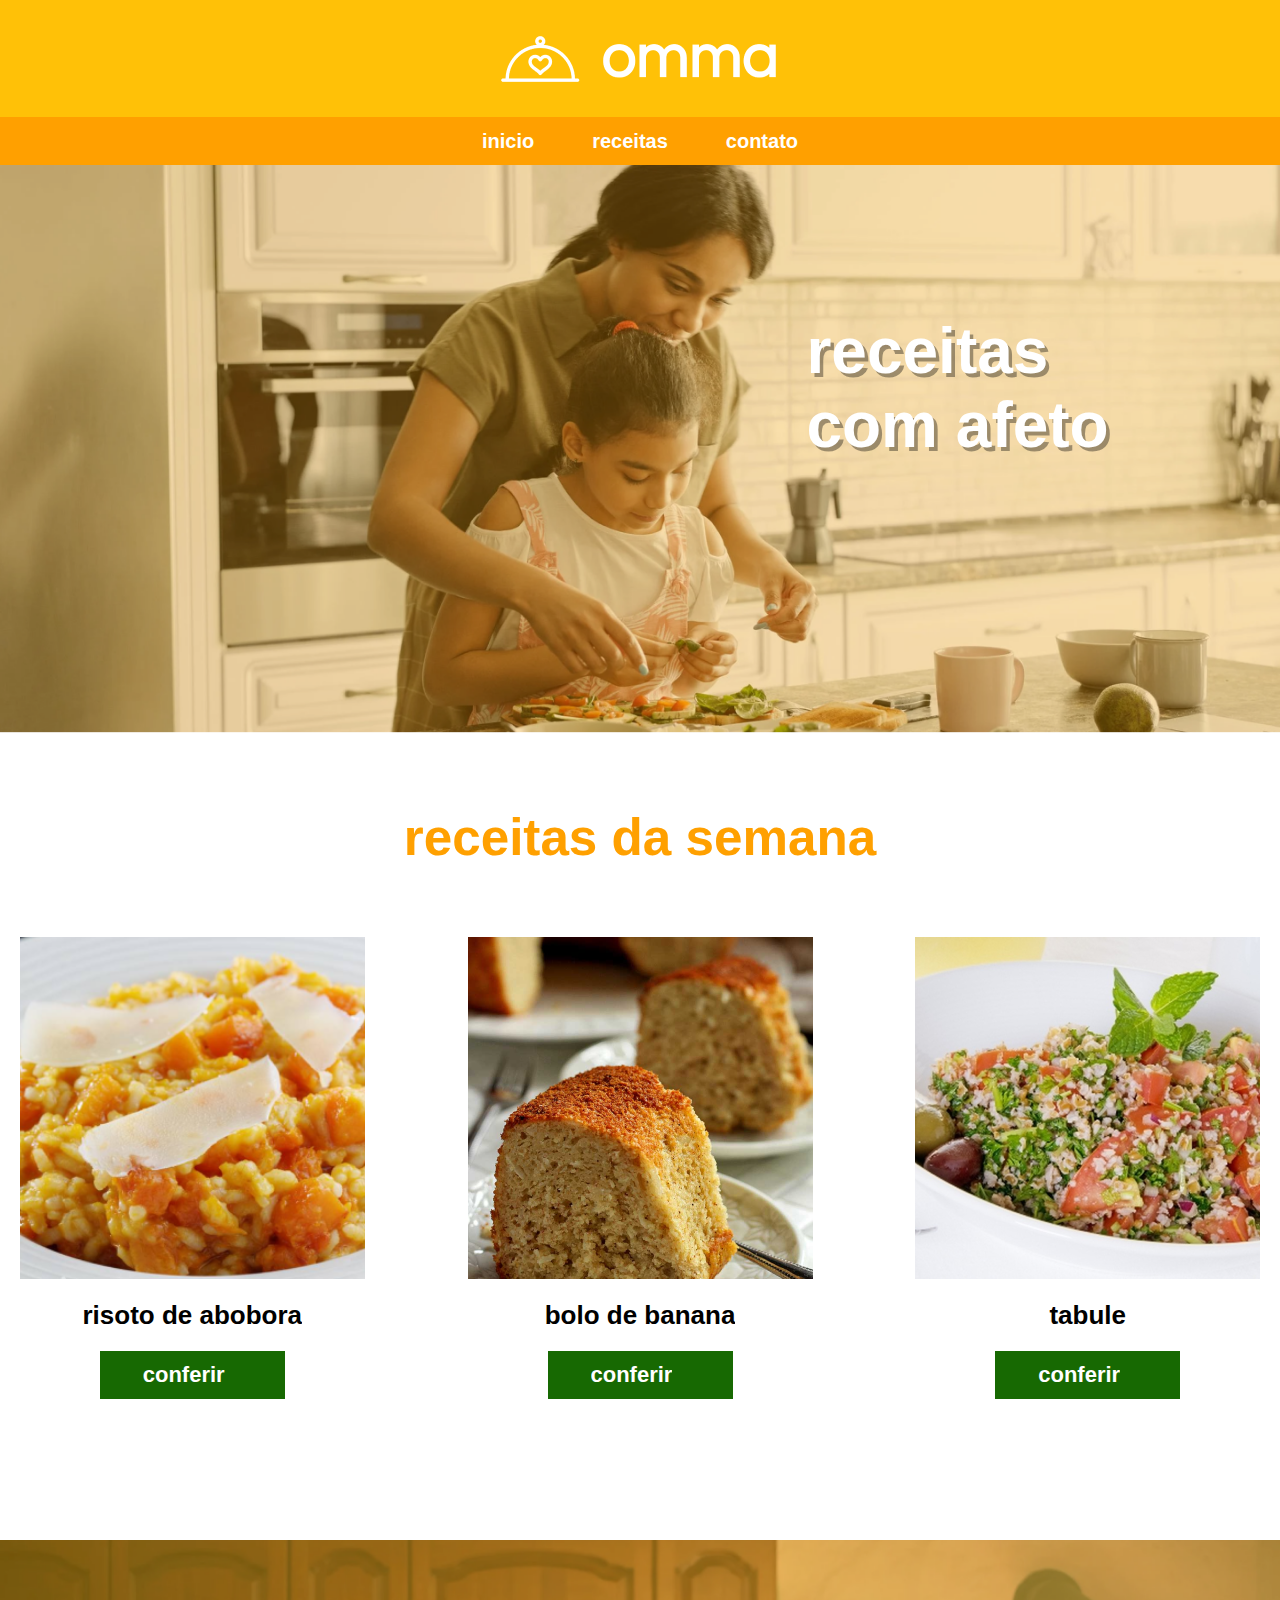
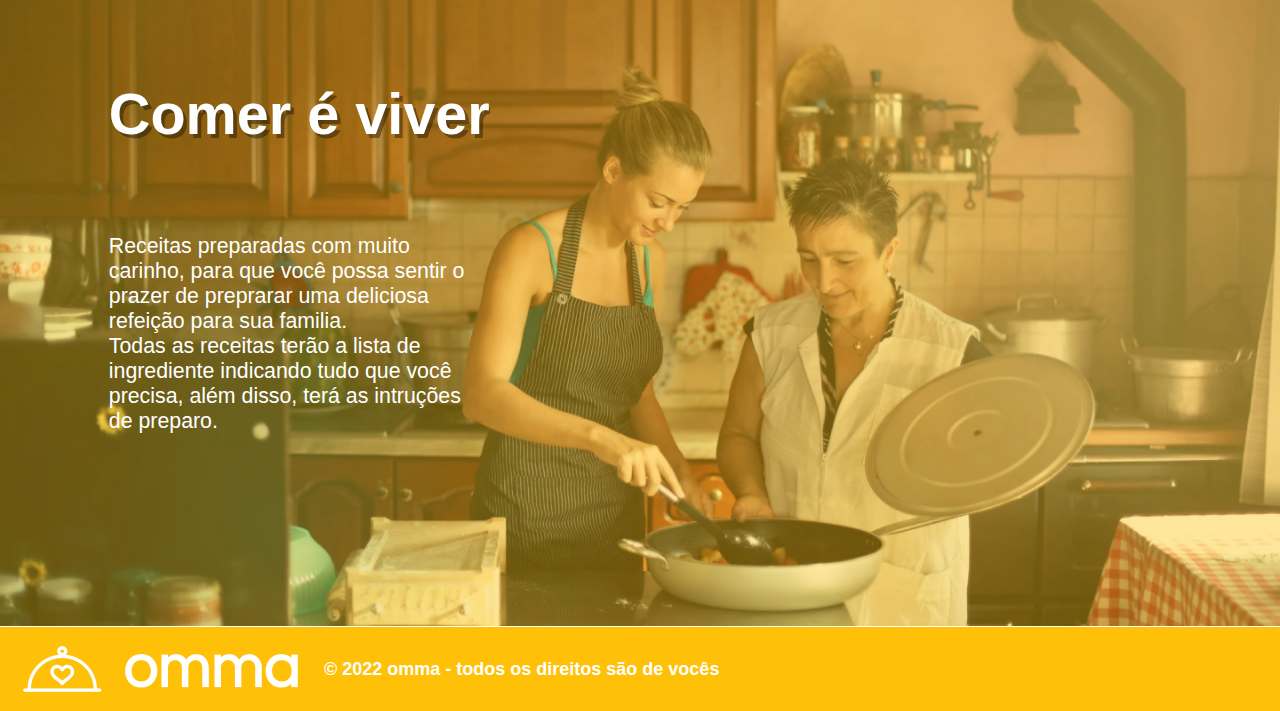
==== omma/index.html @ 22480ece "Omma website" ====
<!DOCTYPE html>
<html lang="pt-br">
<head>
    <meta charset="UTF-8">
    <meta http-equiv="X-UA-Compatible" content="IE=edge">
    <meta name="viewport" content="width=device-width, initial-scale=1.0">
    <link rel="stylesheet" href="./css/style.css">
    <link rel="preconnect" href="https://fonts.googleapis.com">
    <title>Omma</title>
</head>
<body>
    <header class="cabecalho">
        <img src="./img/logo.png" alt="logo" id="img-banner">
    </header>
    <nav class="navbar">
        <div>
            <ul class="navLinks" >
                <li class="navItem">inicio</li>
                <li class="navItem">receitas</li>
                <li class="navItem">contato</li>
            </ul>
        </div>
    </nav>
    <main>
        <div class="container-receitas-afeto">
            <p class="title-receitas-afeto">receitas com afeto</p><!-- Precida formatar a área de texto-->
            <div>
                <img src="./img/receitas-afeto.png" alt="receitas com afeto" id="receitas-afeto">
            </div>
        </div>
        
        <nav class="container-receita-da-semana">
            <section class="title-receita-da-semana">
                <p>receitas da semana</p>
            </section >
            <div class="items-receita-da-semana">
                <div class="recipe-receita-da-semana">
                    <img id="image-receita-da-semana" src="./img/risoto.png" alt="Risoto de Abóbora">
                    <div><p>risoto de abobora</p></div>
                    <div class="link-receita-da-semana"><a href="#">conferir</a></div>
                </div>
                <div class="recipe-receita-da-semana">
                    <img id="image-receita-da-semana" src="./img/bolo-banana.png" alt="Bolo de Banana">
                    <div><p>bolo de banana</p></div>
                    <div class="link-receita-da-semana"><a href="#">conferir</a></div>
                </div>
                <div class="recipe-receita-da-semana">
                    <img id="image-receita-da-semana" src="./img/tabule.png" alt="Tabule">
                    <div><p>tabule</p></div>
                    <div class="link-receita-da-semana"><a href="#">conferir</a></div>
                </div>
            </div>
        </nav>
        <div class="container-comer-viver">
            <h1 class="title-comer-viver">Comer é viver</h1>
            <p class="text-comer-viver">Receitas preparadas com muito carinho,
                 para que você possa sentir o prazer de 
                preprarar uma deliciosa refeição para sua familia.
                <br/>Todas as receitas terão a lista 
                de ingrediente indicando tudo que você precisa, 
                além disso, terá as intruções de preparo.</p>
            <img src="./img/comer-viver.png" alt="comer é viver" id="comer-viver">
        </div>
    </main>
    <footer>
        <img src="./img/logo.png" alt="logo" id="img-banner">
        <p>© 2022 omma - Todos os direitos são de vocês</p>
    </footer>
</body>
</html>
---- omma/css/style.css ----
* {
    margin: 0;
    padding: 0;
    overflow-x: hidden;
}
.cabecalho{
    position: relative;
    background: #FFC107;
    box-shadow: 0px 4px 4px rgba(0, 0, 0, 0.25);  
    height: 117px;
    width: 100vw;;
    display: flex;
    align-items: center;
    justify-content: center;
    padding: 0;  
}
#img-banner {
    height: 84px;
    width: 324px;
}
/* A ornenação dos elementos impede o aparecimento da sombra*/
.navbar{  
    position: relative;
    z-index:- 1;  
    display: flex;
    justify-content: space-evenly;
    align-items: center;
    background-color: #FFA000; 
    height: 48px;
    width: 100vw;  
}
.navLinks{  
    list-style-type: none;
    display: flex;
    align-items: center;
    color: white;
    font-family: 'Montserrat', Verdana, Geneva, Tahoma, sans-serif;
    font-size: 20px;
    font-weight: 700;
}
.navItem{
    padding: 0 29px;
}
.container-receitas-afeto{
    position: relative;
    
}
#receitas-afeto, #comer-viver{
    max-width: 100vw;
}
.title-receitas-afeto{
    position: absolute;
    top: 26%;
    right: 7%;
    max-width: 30vw;
    font-size: 5vw;
    height: auto;
    padding: 0;
    font-family: 'Montserrat', Verdana, Geneva, Tahoma, sans-serif;
    font-weight: 700;
    color: white;
    text-shadow: 0.28vw 0.28vw 0 rgba(0, 0, 0, 0.36);
}

.items-receita-da-semana{
    display: flex;
    flex-wrap: wrap;
    justify-content: space-evenly;
    align-items: center;
    gap: 83px;
}
.recipe-receita-da-semana p{
    font-family: 'Montserrat', Verdana, Geneva, Tahoma, sans-serif;
    font-weight: 700;
    font-size: 26px;
    font-weight: 600;
    line-height: 32px;
    letter-spacing: 0em;
    text-align: center;
}


.title-receita-da-semana{
    color: rgba(255, 160, 0, 1);
    font-family:  'Montserrat', Verdana, Geneva, Tahoma, sans-serif;
    max-width: 100vw;
    height: auto;
    font-size: 4vw;
    font-weight: 700;
    line-height: 67px;
    letter-spacing: 0em;
    margin: 5.2vw auto;
    text-align: center;
}
.recipe-receita-da-semana{
    display: flex;
    flex-direction: column;
    justify-content: space-around;
    align-items: center;
    gap: 20px;   
}

.recipe-receita-da-semana a{
    margin: 9px 43px 10px 43px;    
    color: white;
    font-family: 'Montserrat', Verdana, Geneva, Tahoma, sans-serif;
    font-size: 22px;
    font-weight: 700;
    line-height: 29px;
    letter-spacing: 0em;
    text-align: center;
    text-decoration: none;
}
.link-receita-da-semana{
    position: relative;
    display: flex;
    background-color: rgba(23, 105, 2, 1);
    width: 185px;
    height: 48px; 
    text-align: center;
}
#image-receita-da-semana{
    object-fit: cover;
    max-width: 100vw;
    max-height: 100vw;
    width: 345px;
    height: 342px;
}


.container-comer-viver{
    position: relative;
    margin-top: 11vw;
    height: 53.7vw;
}
#comer-viver{
    position: absolute;
    top: 0;    
    left: 0;
    z-index: -1;
}
.title-comer-viver{
    position: absolute;
    top: 11vw;
    left: 8.5vw;
    max-width: 40vw;
    font-size: 4.5vw;
    height: auto;
    padding: 0;
    font-family: 'Montserrat', Verdana, Geneva, Tahoma, sans-serif;
    font-weight: 700;
    color: white;
    text-shadow: 0.28vw 0.28vw 0 rgba(0, 0, 0, 0.36);

}
.text-comer-viver{
    position: absolute;
    top: 23vw;
    left: 8.5vw;
    max-width: 29.4vw;
    width: 424px;
    font-size: 1.667vw;
    height: auto;
    padding: 0;
    font-family: 'Montserrat', Verdana, Geneva, Tahoma, sans-serif;
    font-weight: 500;
    color: white;
}
.text-comer-viver br{
    display: block;
    content: " ";
    margin: 2vw 0;
}

footer{
    width: 100vw;
    display: flex;
    align-items: center;
    justify-content: left;
    position: relative;
    background-color: #FFC107;
    margin: 0;
    font-family: 'Montserrat', Verdana, Geneva, Tahoma, sans-serif;
    font-style: normal;
    font-weight: 700;
    font-size: 18px;
    line-height: 22px;
    /* identical to box height */
    text-transform: lowercase;
    color: white;
}
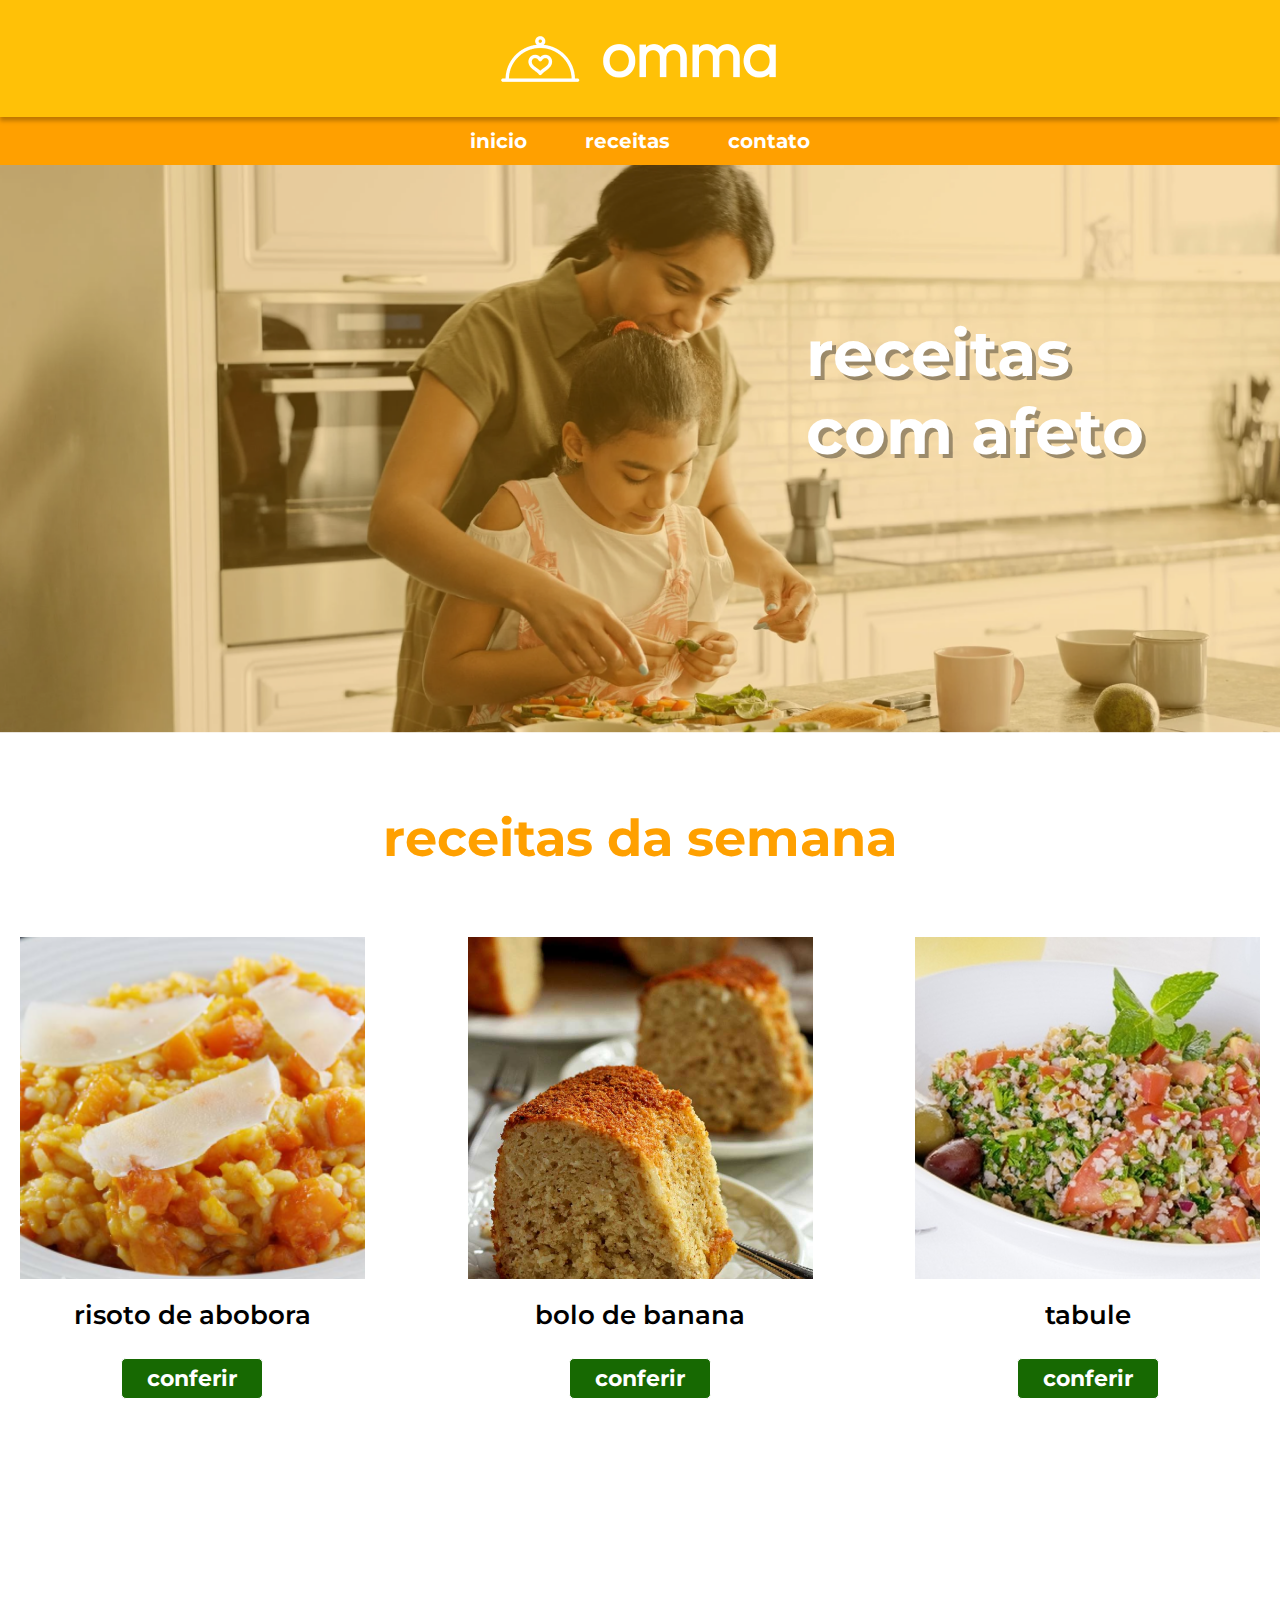
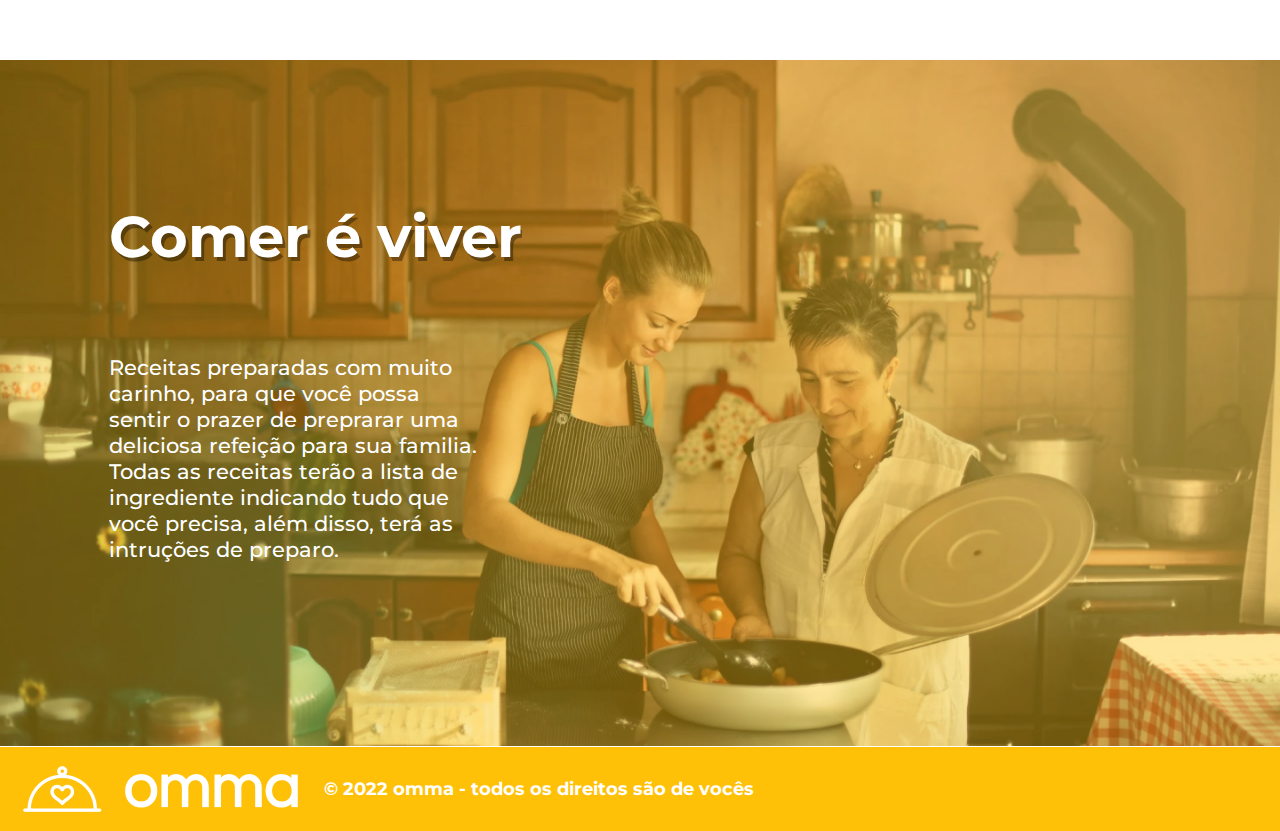
==== commit 816a7425: "second page" ====
--- a/omma/index.html
+++ b/omma/index.html
@@ -6,6 +6,8 @@
     <meta name="viewport" content="width=device-width, initial-scale=1.0">
     <link rel="stylesheet" href="./css/style.css">
     <link rel="preconnect" href="https://fonts.googleapis.com">
+<link rel="preconnect" href="https://fonts.gstatic.com" crossorigin>
+<link href="https://fonts.googleapis.com/css2?family=Montserrat:ital,wght@0,100;0,200;0,300;0,400;0,500;0,600;0,700;0,800;0,900;1,100;1,200;1,300;1,400;1,500;1,600;1,700;1,800;1,900&display=swap" rel="stylesheet">
     <title>Omma</title>
 </head>
 <body>
--- a/omma/css/style.css
+++ b/omma/css/style.css
@@ -1,7 +1,15 @@
+
 * {
     margin: 0;
     padding: 0;
     overflow-x: hidden;
+}
+@font-face {
+    font-family: myFirstFont;
+    src: url(sansation_light.woff);
+  }
+body{
+    font-family: 'Montserrat', Verdana, Geneva, Tahoma, sans-serif;
 }
 .cabecalho{
     position: relative;
@@ -17,11 +25,13 @@
 #img-banner {
     height: 84px;
     width: 324px;
+    object-fit: contain;
+    
 }
 /* A ornenação dos elementos impede o aparecimento da sombra*/
 .navbar{  
     position: relative;
-    z-index:- 1;  
+    z-index: -1;  
     display: flex;
     justify-content: space-evenly;
     align-items: center;
@@ -34,7 +44,6 @@
     display: flex;
     align-items: center;
     color: white;
-    font-family: 'Montserrat', Verdana, Geneva, Tahoma, sans-serif;
     font-size: 20px;
     font-weight: 700;
 }
@@ -56,7 +65,6 @@
     font-size: 5vw;
     height: auto;
     padding: 0;
-    font-family: 'Montserrat', Verdana, Geneva, Tahoma, sans-serif;
     font-weight: 700;
     color: white;
     text-shadow: 0.28vw 0.28vw 0 rgba(0, 0, 0, 0.36);
@@ -70,7 +78,7 @@
     gap: 83px;
 }
 .recipe-receita-da-semana p{
-    font-family: 'Montserrat', Verdana, Geneva, Tahoma, sans-serif;
+    
     font-weight: 700;
     font-size: 26px;
     font-weight: 600;
@@ -82,7 +90,7 @@
 
 .title-receita-da-semana{
     color: rgba(255, 160, 0, 1);
-    font-family:  'Montserrat', Verdana, Geneva, Tahoma, sans-serif;
+    
     max-width: 100vw;
     height: auto;
     font-size: 4vw;
@@ -101,24 +109,22 @@
 }
 
 .recipe-receita-da-semana a{
-    margin: 9px 43px 10px 43px;    
-    color: white;
-    font-family: 'Montserrat', Verdana, Geneva, Tahoma, sans-serif;
+    margin: 3% 43px 116px 43px;   
+    color: white;    
     font-size: 22px;
     font-weight: 700;
     line-height: 29px;
     letter-spacing: 0em;
     text-align: center;
     text-decoration: none;
-}
-.link-receita-da-semana{
-    position: relative;
-    display: flex;
+    display: inline-block;
     background-color: rgba(23, 105, 2, 1);
-    width: 185px;
-    height: 48px; 
-    text-align: center;
-}
+    text-align: center;
+    border: 1px solid;
+    padding: 5px 25px;
+    border-radius: 5px;
+}
+
 #image-receita-da-semana{
     object-fit: cover;
     max-width: 100vw;
@@ -147,7 +153,7 @@
     font-size: 4.5vw;
     height: auto;
     padding: 0;
-    font-family: 'Montserrat', Verdana, Geneva, Tahoma, sans-serif;
+    
     font-weight: 700;
     color: white;
     text-shadow: 0.28vw 0.28vw 0 rgba(0, 0, 0, 0.36);
@@ -162,7 +168,7 @@
     font-size: 1.667vw;
     height: auto;
     padding: 0;
-    font-family: 'Montserrat', Verdana, Geneva, Tahoma, sans-serif;
+    
     font-weight: 500;
     color: white;
 }
@@ -180,7 +186,7 @@
     position: relative;
     background-color: #FFC107;
     margin: 0;
-    font-family: 'Montserrat', Verdana, Geneva, Tahoma, sans-serif;
+    
     font-style: normal;
     font-weight: 700;
     font-size: 18px;
@@ -189,3 +195,34 @@
     text-transform: lowercase;
     color: white;
 }
+
+
+/*PAGE 2- RECEITAS*/
+
+.titulo-page-2 {
+    
+    position: relative;
+    width: 440px;
+    height: 61px;
+    margin: 104px 0 69px 122px;
+   
+    font-style: normal;
+    font-weight: 700;
+    font-size: 3vw;
+    line-height: 61px;
+    text-transform: lowercase;
+    color: #FFA000;
+}
+.container-page-2{
+   
+    display: flex;
+    flex-wrap: wrap;
+    justify-content: space-evenly;
+}
+.recipe-page-2{
+    
+}
+
+.line-page-2{
+    
+}